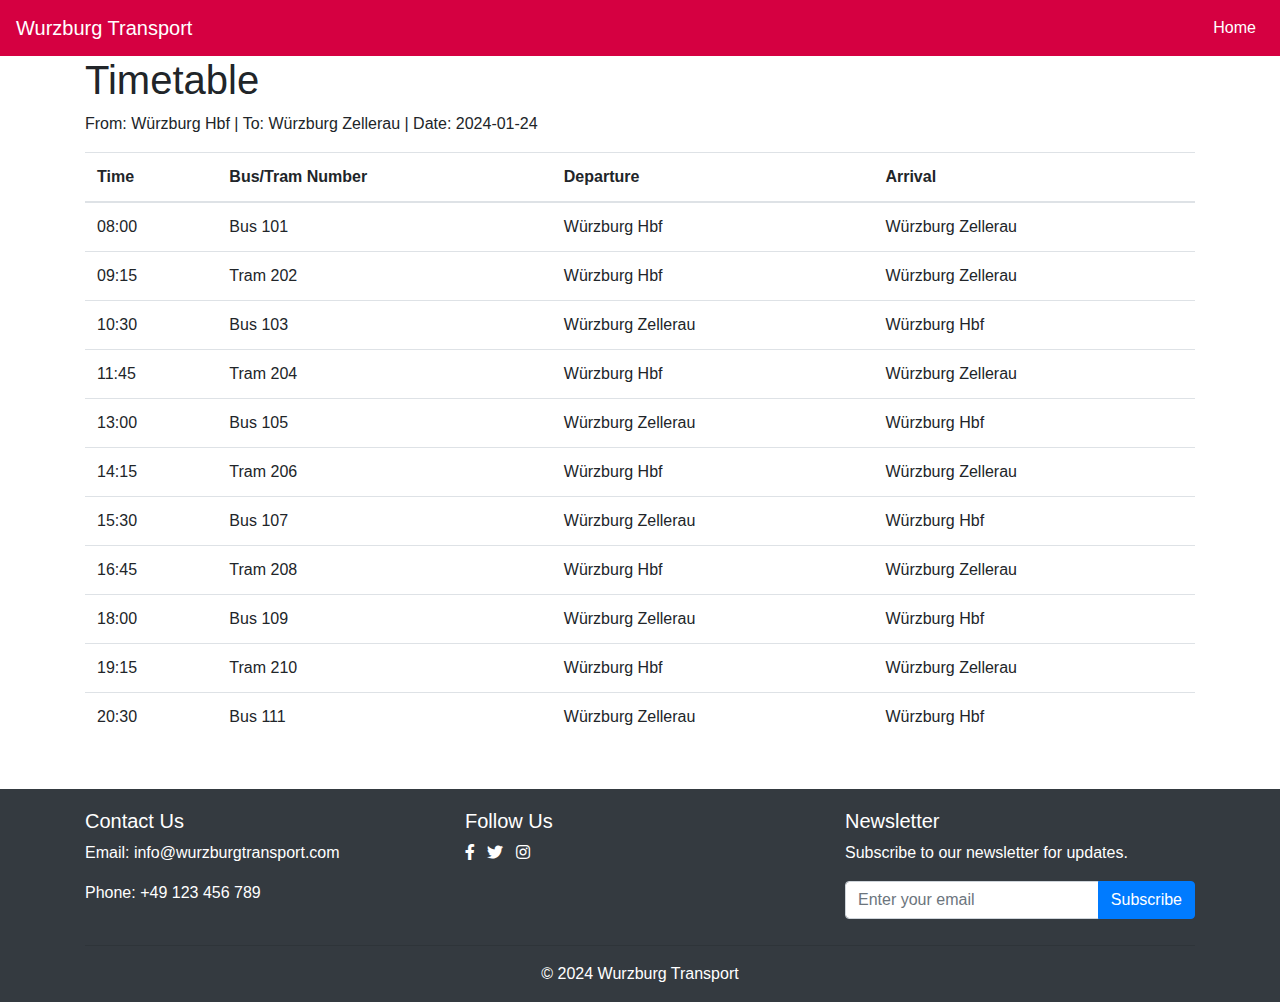
==== interactivetech/timetable.html @ 0f8809a0 "changes" ====
<!DOCTYPE html>
<html lang="en">

<head>
    <meta charset="UTF-8">
    <meta name="viewport" content="width=device-width, initial-scale=1.0">
    <title>Wurzburg Transportation</title>

    <!-- Bootstrap CSS -->
    <link href="https://stackpath.bootstrapcdn.com/bootstrap/4.5.2/css/bootstrap.min.css" rel="stylesheet">

    <!-- FontAwesome CSS -->
    <link rel="stylesheet" href="https://cdnjs.cloudflare.com/ajax/libs/font-awesome/5.15.1/css/all.min.css">

    <!-- Your custom stylesheet -->
    <link rel="stylesheet" href="styles.css" type="text/css">
</head>

<body>

    <!-- Navbar -->
    <nav class="navbar navbar-expand-lg navbar-dark" style="background-color: #d50041;">
        <a class="navbar-brand" href="index.html">Wurzburg Transport</a>
        <button class="navbar-toggler" type="button" data-toggle="collapse" data-target="#navbarNav"
            aria-controls="navbarNav" aria-expanded="false" aria-label="Toggle navigation">
            <span class="navbar-toggler-icon"></span>
        </button>
        <div class="collapse navbar-collapse" id="navbarNav">
            <ul class="navbar-nav ml-auto">
                <li class="nav-item active">
                    <a class="nav-link" href="index.html">Home</a>
                </li>
                <!-- Add more navbar items as needed -->
            </ul>
        </div>
    </nav>

    <!-- Timetable Content -->
    <div class="container timetable-container">
        <h1>Timetable</h1>

        <!-- Display Search Parameters -->
        <p id="searchParams"></p>

        <!-- Timetable Table -->
        <table class="table timetable-table">
            <thead>
                <tr>
                    <th>Time</th>
                    <th>Bus/Tram Number</th>
                    <th>Departure</th>
                    <th>Arrival</th>
                </tr>
            </thead>
            <tbody id="timetableBody">
                <!-- Timetable entries will be added here using JavaScript -->
            </tbody>
        </table>
    </div>

    <!-- Footer -->
    <footer class="bg-dark text-white mt-5">
        <div class="container footer-container">
            <div class="row">
                <div class="col-md-4">
                    <h5>Contact Us</h5>
                    <p>Email: info@wurzburgtransport.com</p>
                    <p>Phone: +49 123 456 789</p>
                </div>
                <div class="col-md-4">
                    <h5>Follow Us</h5>
                    <ul class="list-inline">
                        <li class="list-inline-item"><a href="#" class="text-white"><i class="fab fa-facebook-f"></i></a></li>
                        <li class="list-inline-item"><a href="#" class="text-white"><i class="fab fa-twitter"></i></a></li>
                        <li class="list-inline-item"><a href="#" class="text-white"><i class="fab fa-instagram"></i></a></li>
                    </ul>
                </div>
                <div class="col-md-4">
                    <h5>Newsletter</h5>
                    <p>Subscribe to our newsletter for updates.</p>
                    <form>
                        <div class="input-group">
                            <input type="email" class="form-control" placeholder="Enter your email">
                            <div class="input-group-append">
                                <button class="btn btn-primary" type="button">Subscribe</button>
                            </div>
                        </div>
                    </form>
                </div>
            </div>
            <hr class="mt-4">
            <div class="row">
                <div class="col-md-12 text-center">
                    <p>&copy; 2024 Wurzburg Transport</p>
                </div>
            </div>
        </div>
    </footer>

    <style>
        .footer-container {
            padding-top: 20px; /* Adjust the value as needed */
        }
    </style>

    <!-- Bootstrap and FontAwesome JS -->
    <script src="https://code.jquery.com/jquery-3.5.1.slim.min.js"></script>
    <script src="https://cdn.jsdelivr.net/npm/@popperjs/core@2.0.8/dist/umd/popper.min.js"></script>
    <script src="https://stackpath.bootstrapcdn.com/bootstrap/4.5.2/js/bootstrap.min.js"></script>

    <script>
        document.addEventListener("DOMContentLoaded", function () {
            // Dummy data for demonstration
            var dummyTimetableData = [
                { time: "08:00", number: "Bus 101", departure: "Würzburg Hbf", arrival: "Würzburg Zellerau" },
                { time: "09:15", number: "Tram 202", departure: "Würzburg Hbf", arrival: "Würzburg Zellerau" },
                { time: "10:30", number: "Bus 103", departure: "Würzburg Zellerau", arrival: "Würzburg Hbf" },
                { time: "11:45", number: "Tram 204", departure: "Würzburg Hbf", arrival: "Würzburg Zellerau" },
                { time: "13:00", number: "Bus 105", departure: "Würzburg Zellerau", arrival: "Würzburg Hbf" },
                { time: "14:15", number: "Tram 206", departure: "Würzburg Hbf", arrival: "Würzburg Zellerau" },
                { time: "15:30", number: "Bus 107", departure: "Würzburg Zellerau", arrival: "Würzburg Hbf" },
                { time: "16:45", number: "Tram 208", departure: "Würzburg Hbf", arrival: "Würzburg Zellerau" },
                { time: "18:00", number: "Bus 109", departure: "Würzburg Zellerau", arrival: "Würzburg Hbf" },
                { time: "19:15", number: "Tram 210", departure: "Würzburg Hbf", arrival: "Würzburg Zellerau" },
                { time: "20:30", number: "Bus 111", departure: "Würzburg Zellerau", arrival: "Würzburg Hbf" },
                // Add more dummy timetable entries as needed
            ];
    
            // Display search parameters
            var fromStation = "Würzburg Hbf";
            var toStation = "Würzburg Zellerau";
            var travelDate = "2024-01-24";
            document.getElementById("searchParams").innerText = "From: " + fromStation + " | To: " + toStation + " | Date: " + travelDate;
    
            // Generate a dummy timetable
            var timetableBody = document.getElementById("timetableBody");
    
            // Loop through the dummy data and add rows to the timetable
            dummyTimetableData.forEach(function (entry) {
                var row = timetableBody.insertRow();
    
                // Add timetable details to the row
                row.insertCell(0).innerText = entry.time;
                row.insertCell(1).innerText = entry.number;
                row.insertCell(2).innerText = entry.departure;
                row.insertCell(3).innerText = entry.arrival;
    
                // Make each timetable row clickable
                row.style.cursor = "pointer"; // Set cursor to indicate clickability
                row.addEventListener("click", function () {
                    // Handle the click event, e.g., redirect to a ticket purchase page
                    // You can replace '#' with the actual URL of your purchase page
                    window.location.href = 'pay.html';
                });
            });
        });
    </script>

<style>
    .footer-container {
        padding-top: 20px; /* Adjust the value as needed */
    }

    .timetable-table tbody tr:hover {
        background-color: #d50041;
        color: white;
    }
</style>

    
    

</body>

</html>
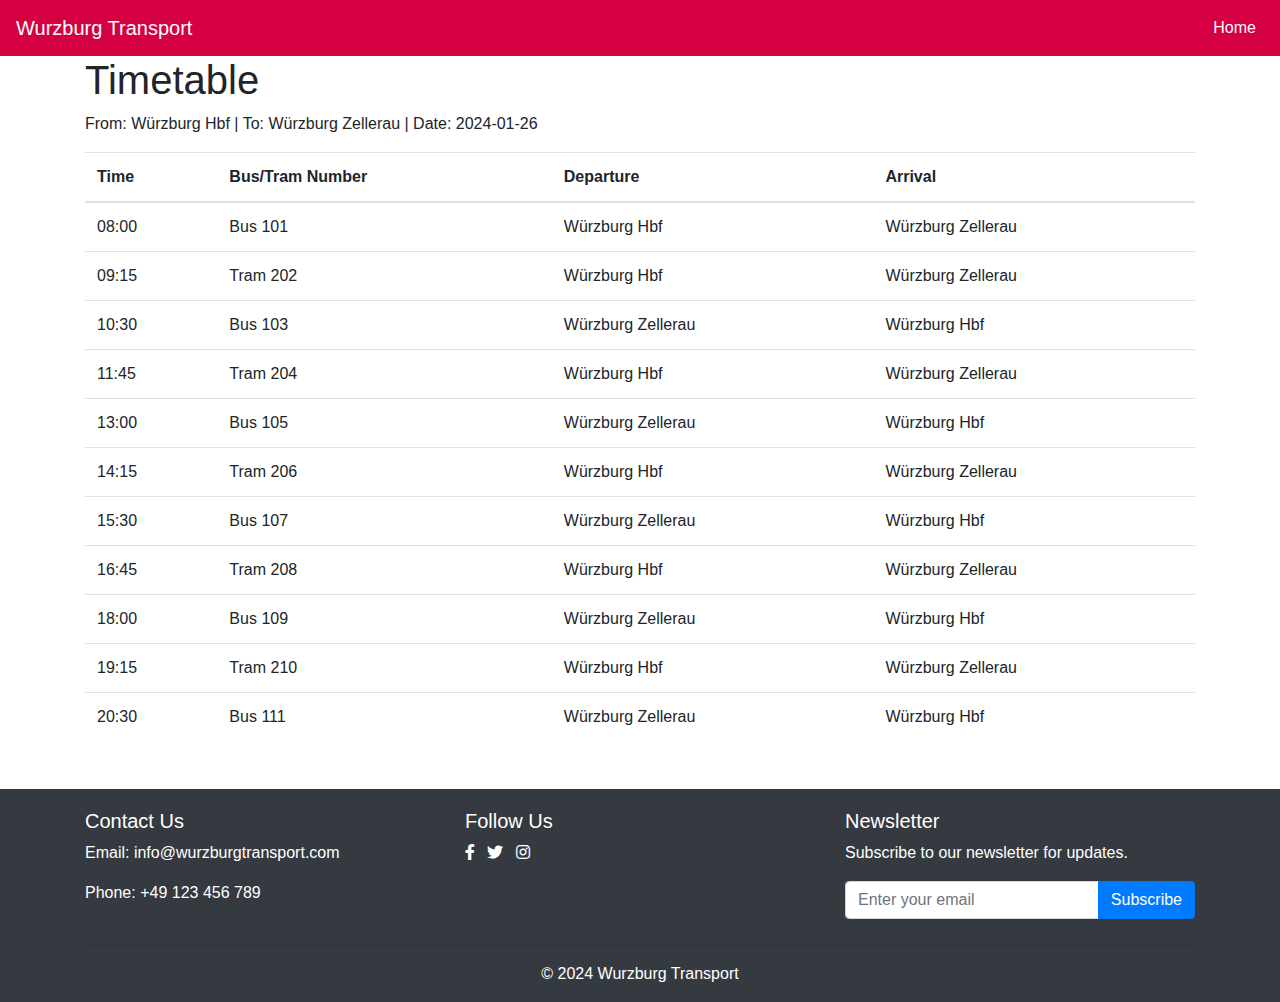
==== commit 0a848735: "Update timetable.html" ====
--- a/interactivetech/timetable.html
+++ b/interactivetech/timetable.html
@@ -129,7 +129,7 @@
             // Display search parameters
             var fromStation = "Würzburg Hbf";
             var toStation = "Würzburg Zellerau";
-            var travelDate = "2024-01-24";
+            var travelDate = "2024-01-26";
             document.getElementById("searchParams").innerText = "From: " + fromStation + " | To: " + toStation + " | Date: " + travelDate;
     
             // Generate a dummy timetable
